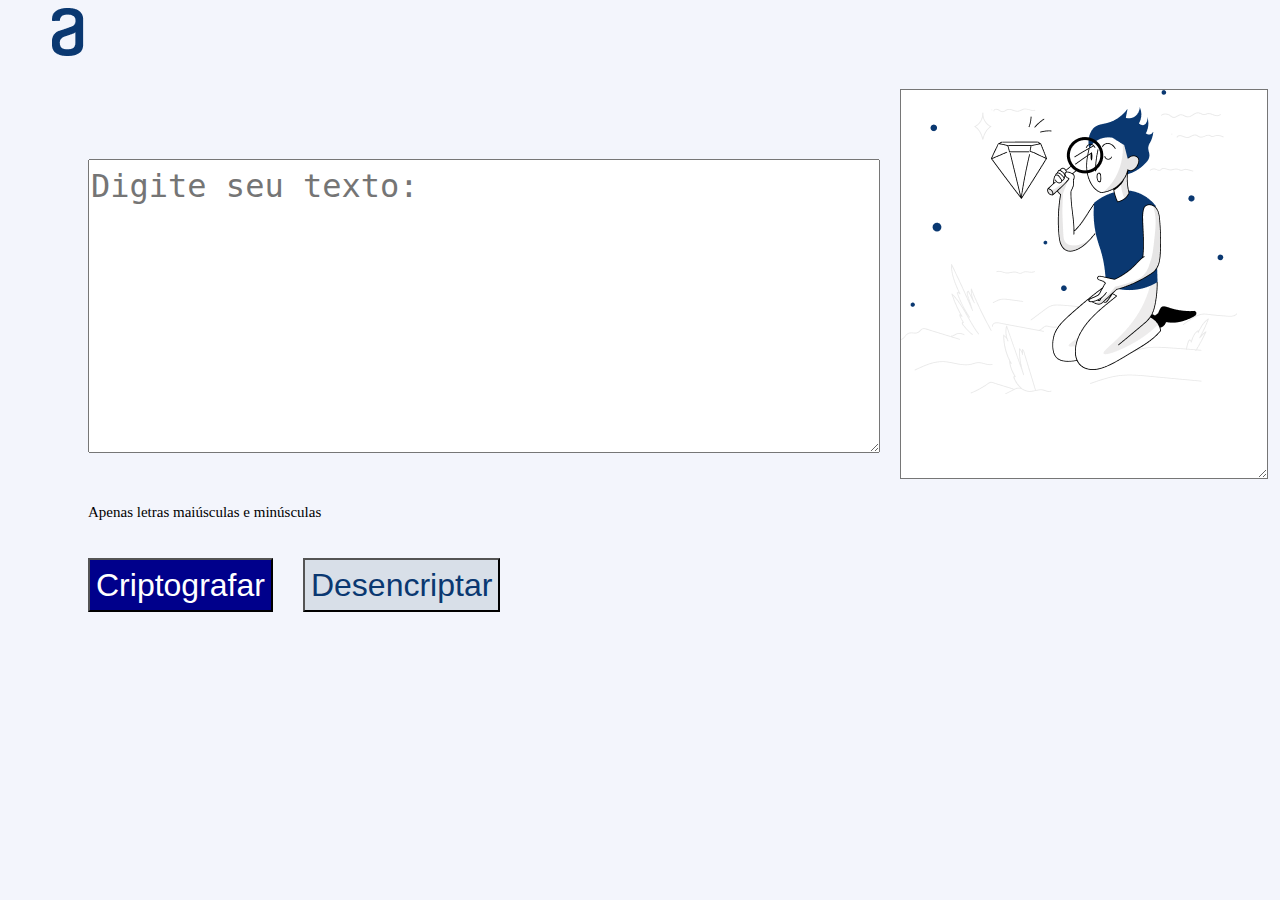
==== index.html @ aaa996b5 "Introdução de arquivos" ====
<!DOCTYPE html>
<html lang="pt-BR">
<head>
    <meta charset="UTF-8">
    <meta http-equiv="X-UA-Compatible" content="IE=edge">
    <meta name="viewport" content="width=device-width, initial-scale=1.0">
    <link href="https://fonts.googleapis.com/css2?family=Inter&display=swap" rel="stylesheet"stylesheet>
    <link rel="stylesheet" href="style.css">
    <title>Decodificador</title>
</head>
<body>
    <header>
        <img src="imagens/logoalura.png" alt="Logo da alura com a inicialda letra a">
    </header>
    <main class="main">
            <section>
                <textarea class="input-texto" cols="40" rows="6" placeholder="Digite seu texto:"></textarea>
                <div>
                    <h6 class="informacao">Apenas letras maiúsculas e minúsculas</h6>
                </div>
                <div class="botoes">
                    <button class="encriptar" onclick="btnEncriptar()">
                        Criptografar
                    </button>
                    <button class="desencriptar" onclick="btnDesencriptar()">
                        Desencriptar
                    </button>
                </div>
            </section>

        
        
        <section>
            <textarea class="mensagem" cols="18" rows="8"></textarea>
        </section>
    </main>
    <script src="script.js"></script>
    <footer>
    	
    </footer>
    
</body>
</html>
---- style.css ----
* {

    font-family: "Inter" sans-serif;
    font-weight: 400;
    font-size: 32px;
    line-height: 150%;    
}

body {
    background-color: #F3F5FC;
}
.main {
    display: flex;
    margin-left: 80px;
    margin-bottom: 50px;
}

.input-texto {
    margin-top: 90px;
}
.mensagem {
    position: relative;
    margin-top: 20px;
    margin-left: 20px;
    background-image: url("imagens/boneco.png");
    background-repeat: no-repeat;
    
    
}
.botoes {
    display: flex;
    flex-direction: row;
    margin-top: 20px;
}
.encriptar {
    background-color: darkblue;
    color: white;
}
.desencriptar {
    background: #D8DFE8;
    color: #0A3871;
    margin-left: 30px;
}

.informacao {
    font-size: 15px;
}
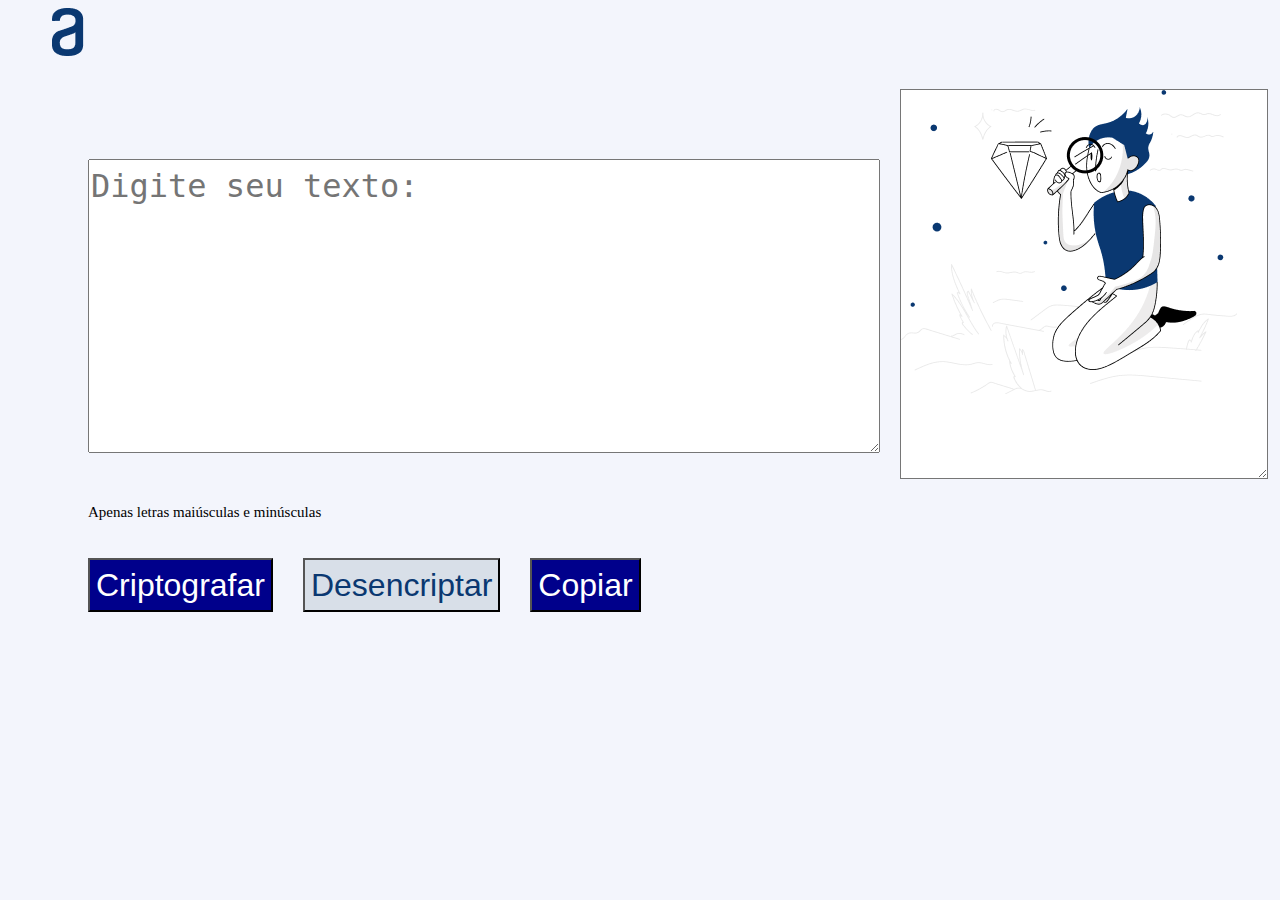
==== commit 249009b8: "Atualizção de arquivo" ====
--- a/index.html
+++ b/index.html
@@ -20,10 +20,13 @@
                 </div>
                 <div class="botoes">
                     <button class="encriptar" onclick="btnEncriptar()">
-                        Criptografar
+                   	Criptografar
                     </button>
                     <button class="desencriptar" onclick="btnDesencriptar()">
-                        Desencriptar
+                    	Desencriptar
+                    </button>
+                    <button class="copiar" onclick="btnCopiar()">
+                    	Copiar
                     </button>
                 </div>
             </section>
@@ -31,7 +34,8 @@
         
         
         <section>
-            <textarea class="mensagem" cols="18" rows="8"></textarea>
+          <textarea class="mensagem" cols="18" rows="8"  ></textarea>
+          
         </section>
     </main>
     <script src="script.js"></script>
--- a/style.css
+++ b/style.css
@@ -24,8 +24,12 @@
     margin-left: 20px;
     background-image: url("imagens/boneco.png");
     background-repeat: no-repeat;
-    
-    
+}
+.imagen-text {
+     position: absolute;
+     top: 60px;
+     left: 60px;
+
 }
 .botoes {
     display: flex;
@@ -41,6 +45,15 @@
     color: #0A3871;
     margin-left: 30px;
 }
+.copiar {
+    background-color: darkblue;
+    color: white;
+    margin-left :30px; 
+    
+    
+  
+    
+}
 
 .informacao {
     font-size: 15px;
